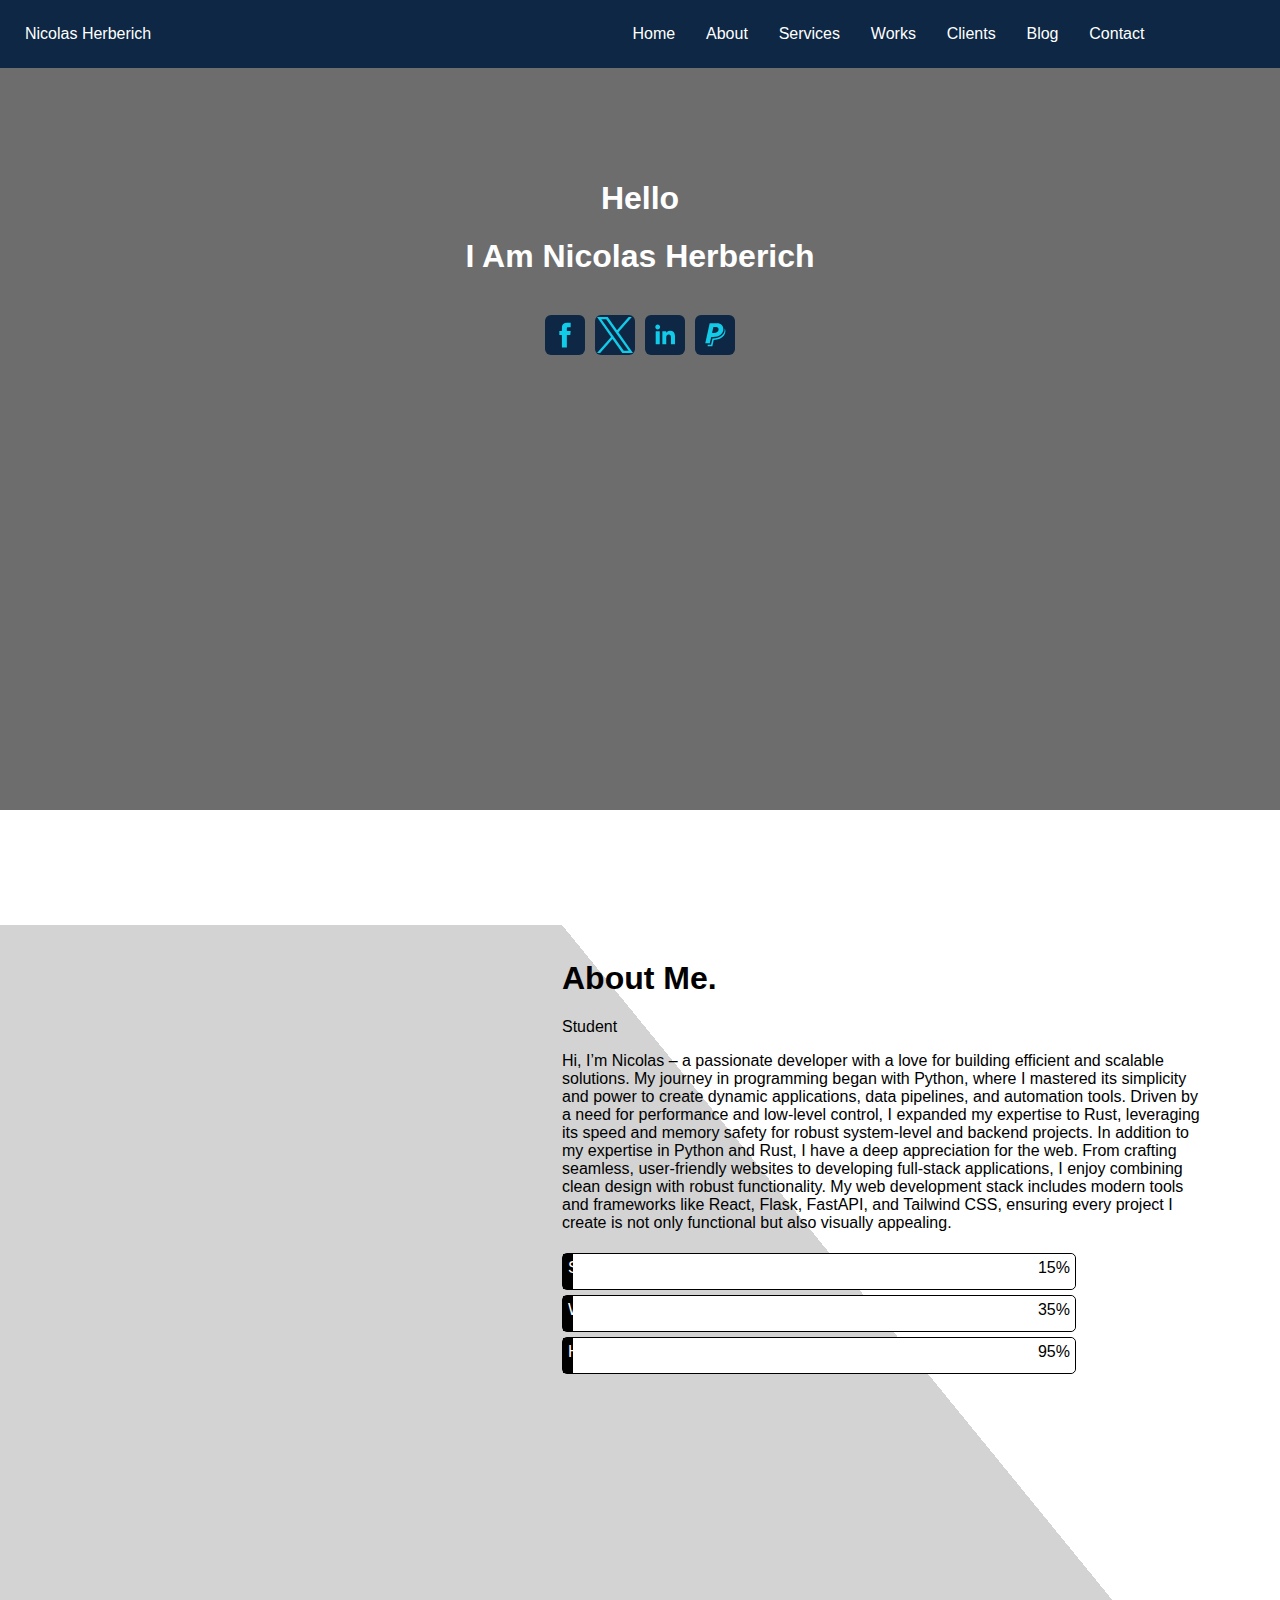
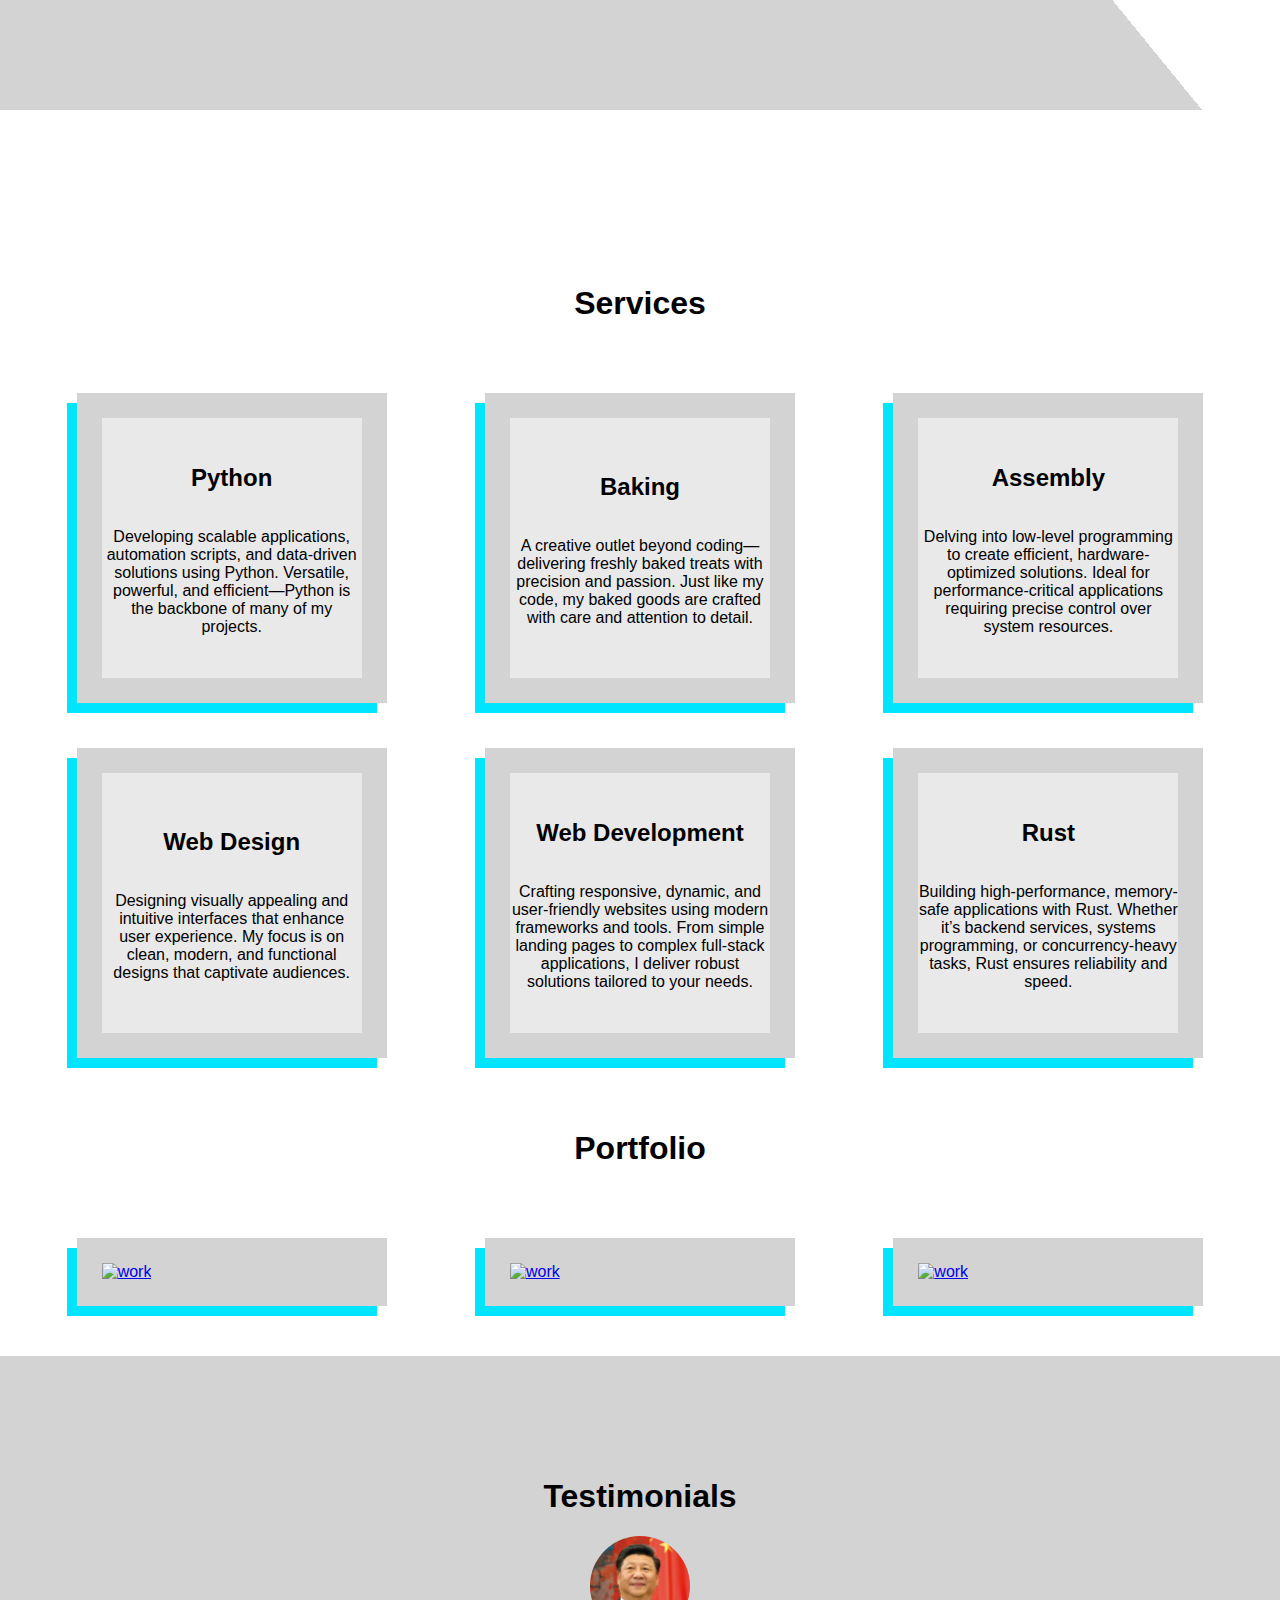
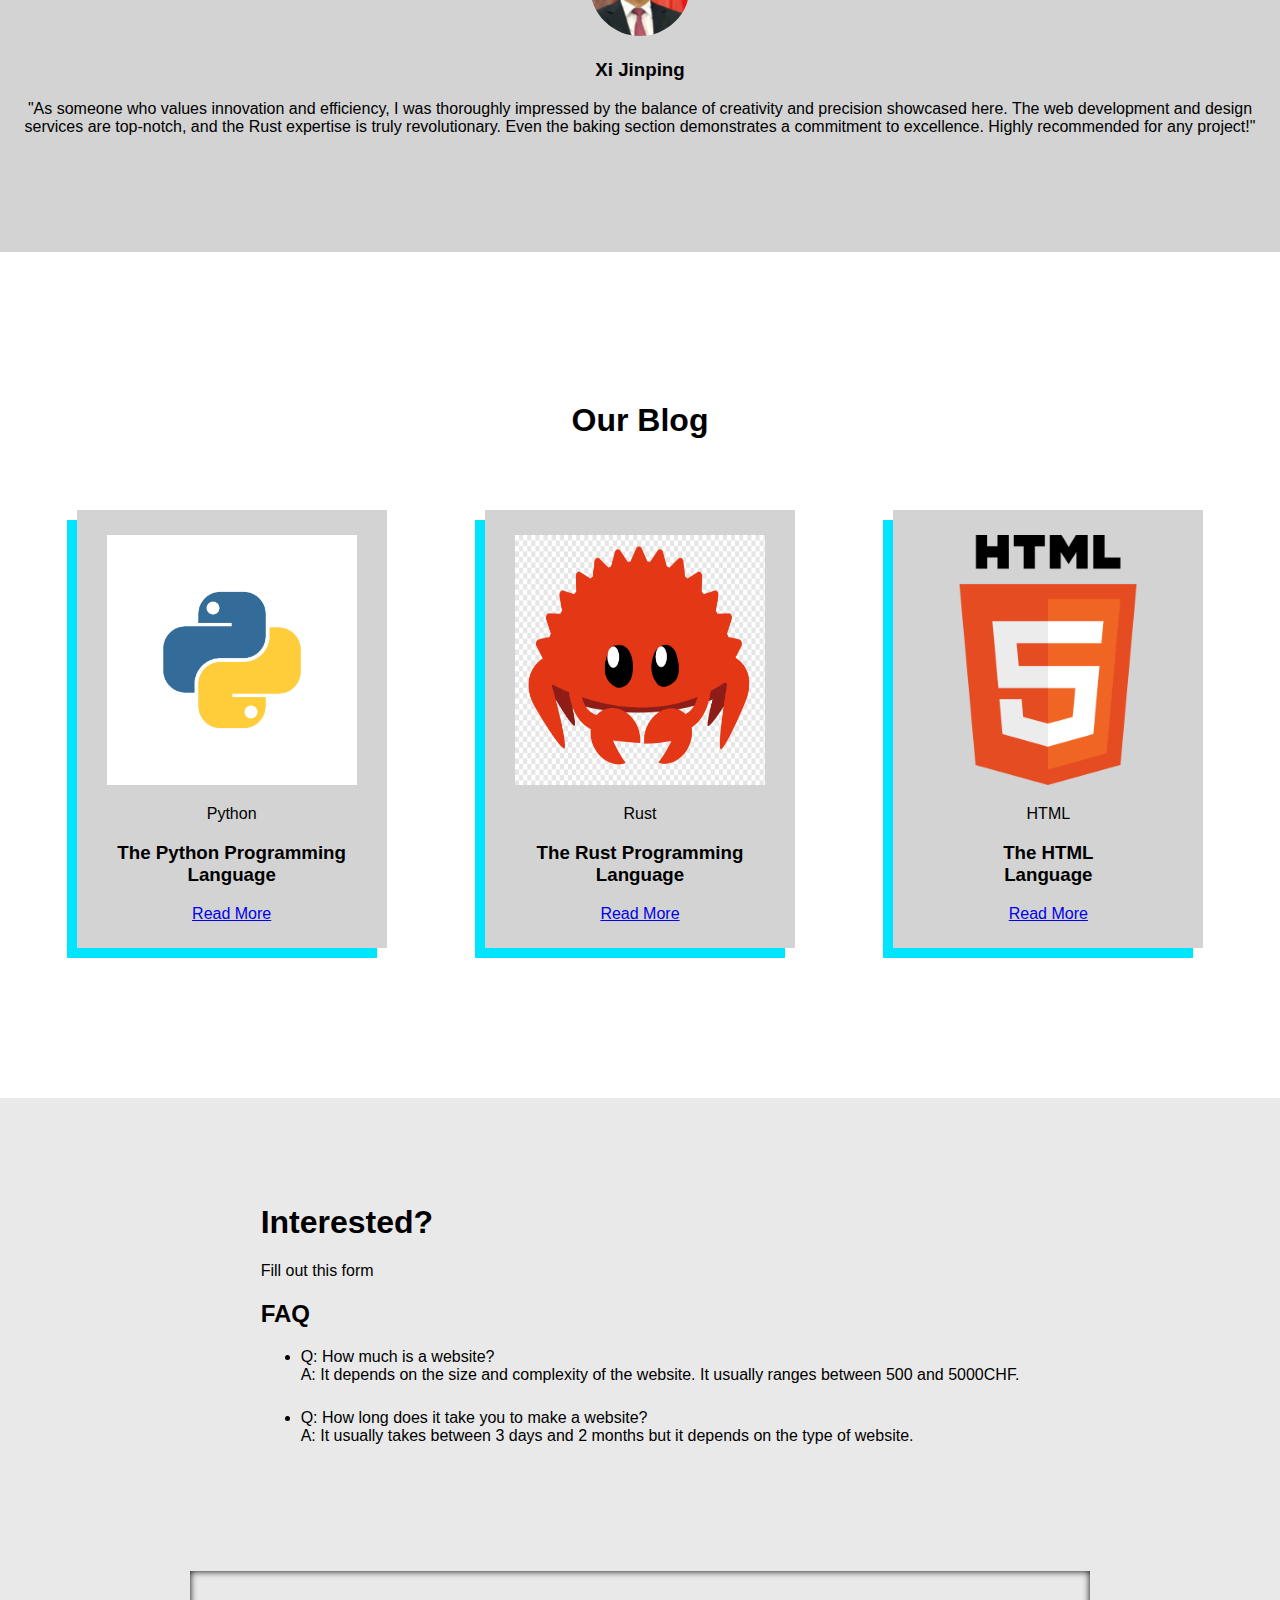
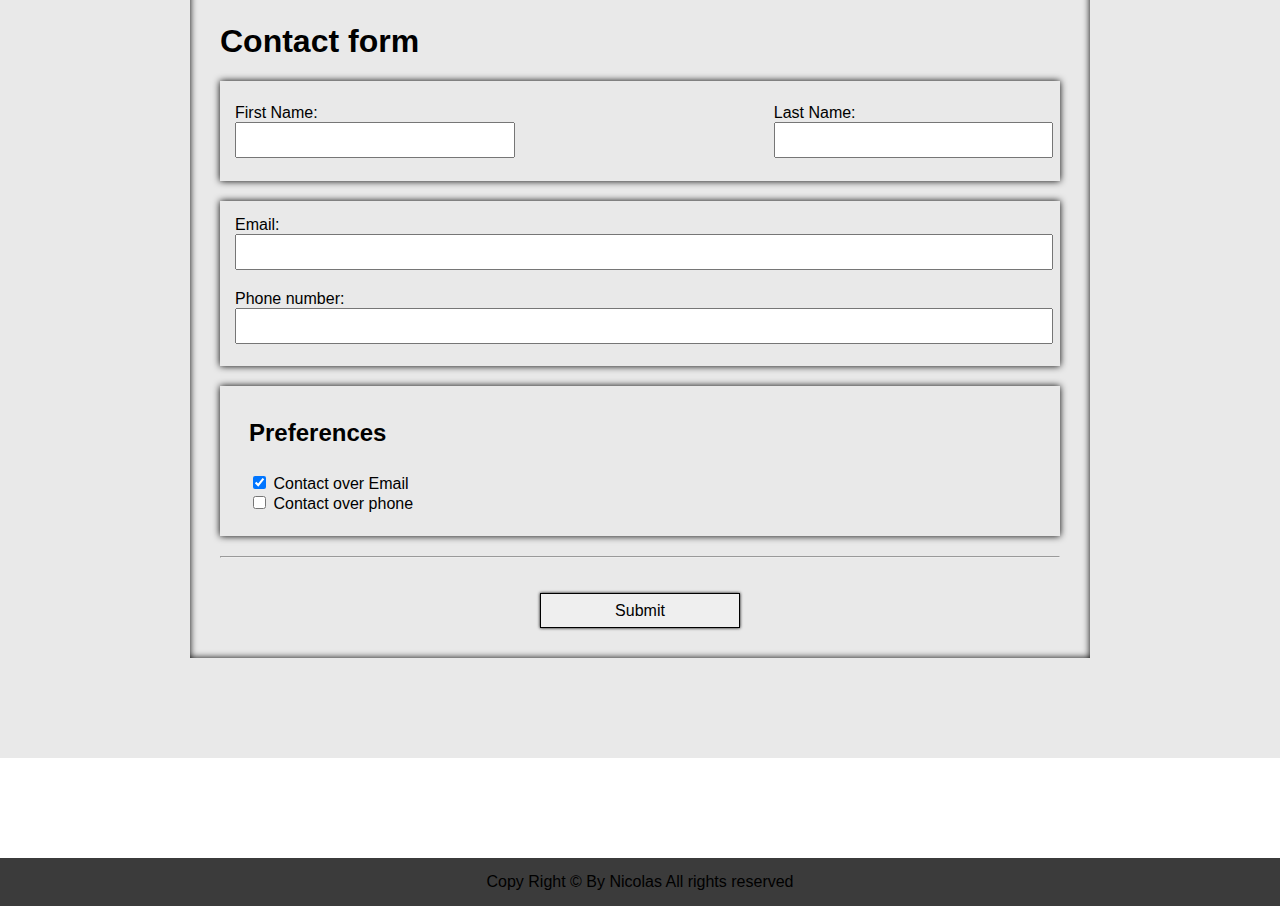
==== index.html @ f976c152 "Final push2" ====
<!DOCTYPE html>
<html lang="en">
<head>
    <meta charset="UTF-8">
    <meta name="viewport" content="width=device-width, initial-scale=1.0">
    <title>Document</title>
    <link rel="stylesheet" href="style.css">
    
</head>
<body>
    <header>
        <div class="opaque">
            <nav class="header_head">
                
                <span>Nicolas Herberich</span> 
                <div class="navdiv">
                    <a href="#header_main">Home</a> 
                    <a href="#about">About</a>
                    <a href="#services">Services</a>
                    <a href="#works">Works</a>
                    <a href="#clients">Clients</a>
                    <a href="#blog">Blog</a>
                    <a href="#contact">Contact</a> 
                </div>
                
<svg xmlns="http://www.w3.org/2000/svg" fill="none" viewBox="0 0 24 24" stroke-width="1.5" stroke="currentColor" class="size-6 icon">
  <path stroke-linecap="round" stroke-linejoin="round" d="M3.75 5.25h16.5m-16.5 4.5h16.5m-16.5 4.5h16.5m-16.5 4.5h16.5" />
</svg>
            </nav>

            <div id="header_main" class="header_main">
            <h1 class="ref">Hello</h1>
            <h1>I Am <strong>Nicolas Herberich</strong></h1> 
                <div class="icons">
                <div style="display: flex; flex-wrap:wrap; align-items: center; justify-content: center;"><a href="https://www.facebook.com/zuck" target="_blank" rel="noopener noreferrer" style="text-decoration:none;border:0;width:36px;height:36px;padding:2px;margin:5px;color:#11CBE9;border-radius:15%;background-color:#0d2744;"><svg class="niftybutton-facebook" style="display:block;fill:currentColor" data-donate="true" data-tag="fac" data-name="Facebook" viewBox="0 0 512 512" preserveAspectRatio="xMidYMid meet"><title>Facebook social icon</title>
        <path d="M211.9 197.4h-36.7v59.9h36.7V433.1h70.5V256.5h49.2l5.2-59.1h-54.4c0 0 0-22.1 0-33.7 0-13.9 2.8-19.5 16.3-19.5 10.9 0 38.2 0 38.2 0V82.9c0 0-40.2 0-48.8 0 -52.5 0-76.1 23.1-76.1 67.3C211.9 188.8 211.9 197.4 211.9 197.4z"></path>
    </svg></a><a href="https://x.com/?lang=en" target="_blank" rel="noopener noreferrer" style="text-decoration:none;border:0;width:36px;height:36px;padding:2px;margin:5px;color:#11CBE9;border-radius:15%;background-color:#0d2744;"><svg class="niftybutton-twitterx" style="display:block;fill:currentColor" data-donate="true" data-tag="twix" data-name="TwitterX" viewBox="0 0 512 512" preserveAspectRatio="xMidYMid meet"><title>Twitter X social icon</title>
    <path d="M 304.757 216.824 L 495.394 0 L 450.238 0 L 284.636 188.227 L 152.475 0 L 0 0 L 199.902 284.656 L 0 512 L 45.16 512 L 219.923 313.186 L 359.525 512 L 512 512 M 61.456 33.322 L 130.835 33.322 L 450.203 480.317 L 380.811 480.317 "></path>
    </svg></a><a href="https://fr.linkedin.com" target="_blank" rel="noopener noreferrer" style="text-decoration:none;border:0;width:36px;height:36px;padding:2px;margin:5px;color:#11CBE9;border-radius:15%;background-color:#0d2744;"><svg class="niftybutton-linkedin" style="display:block;fill:currentColor" data-donate="true" data-tag="lin" data-name="LinkedIn" viewBox="0 0 512 512" preserveAspectRatio="xMidYMid meet"><title>LinkedIn social icon</title>
        <path d="M186.4 142.4c0 19-15.3 34.5-34.2 34.5 -18.9 0-34.2-15.4-34.2-34.5 0-19 15.3-34.5 34.2-34.5C171.1 107.9 186.4 123.4 186.4 142.4zM181.4 201.3h-57.8V388.1h57.8V201.3zM273.8 201.3h-55.4V388.1h55.4c0 0 0-69.3 0-98 0-26.3 12.1-41.9 35.2-41.9 21.3 0 31.5 15 31.5 41.9 0 26.9 0 98 0 98h57.5c0 0 0-68.2 0-118.3 0-50-28.3-74.2-68-74.2 -39.6 0-56.3 30.9-56.3 30.9v-25.2H273.8z"></path>
    </svg></a><a href="https://www.paypal.com/ch/home?locale.x=fr_CH" target="_blank" rel="noopener noreferrer" style="text-decoration:none;border:0;width:36px;height:36px;padding:2px;margin:5px;color:#11CBE9;border-radius:15%;background-color:#0d2744;"><svg class="niftybutton-paypal" style="display:block;fill:currentColor" data-donate="true" data-tag="pay" data-name="PayPal" viewBox="0 0 512 512" preserveAspectRatio="xMidYMid meet"><title>Paypal social icon</title>
        <path d="M374.6 173.4c0 61.3-54 109.9-145.6 109.9h-26.7l-20.5 89.6h-64.3l62.8-283h106.6C343.5 89.8 374.6 125.5 374.6 173.4zM307.1 175.2c0-25.7-21.2-32.5-45.8-32.5h-28.4l-18.8 84.8h25.3C276.1 227.5 307.1 213 307.1 175.2zM393.1 161.4c12.2 95.9-78.6 145.2-173.4 143.8l-20.7 88.1h-44.6l-5 22.8h68.8l19.9-87.9C376.8 324 430.1 222.9 393.1 161.4z"></path>
    </svg></a></div>
                </div>
            </div>
        </div>
        
        
    </header>

    <div id="about" class="about">
        <div class="leftabout">
            <div class="cont">
                <img src="IMG-20241102-WA0003.jpg" alt="" class="profile">
                <div class="boxshadow"></div>
            </div>
            
        </div>
        
        <div class="rightabout">

            <h1 class="aboutme">About Me.</h1>
            <p class="aboutunder">Student</p>
            <p class="aboutunderunder">Hi, I’m Nicolas – a passionate developer with a love for building efficient and scalable solutions. My journey in programming began with Python, where I mastered its simplicity and power to create dynamic applications, data pipelines, and automation tools. Driven by a need for performance and low-level control, I expanded my expertise to Rust, leveraging its speed and memory safety for robust system-level and backend projects.

In addition to my expertise in Python and Rust, I have a deep appreciation for the web. From crafting seamless, user-friendly websites to developing full-stack applications, I enjoy combining clean design with robust functionality. My web development stack includes modern tools and frameworks like React, Flask, FastAPI, and Tailwind CSS, ensuring every project I create is not only functional but also visually appealing.</p>
            <div class="statusbars">
                <div class="statusbar1"><span class="activity1">Sleeping</span> <span class="percentage1">15%</span></div>
                <div class="statusbar2"><span class="activity2">Working  </span> <span class="percentage2">35%</span></div>
                <div class="statusbar3"> <span class="activity3">HTML</span> <span class="percentage3">95%</span></div>
            </div>    
        
        </div>
        
    </div>
    <h1 class="centerh1">Services</h1>
    <div class="wrap" id="services">
      
        <div class="services">
            <div class="service1"><section class="text"><h2>Python</h2><p>Developing scalable applications, automation scripts, and data-driven solutions using Python. Versatile, powerful, and efficient—Python is the backbone of many of my projects.</p></section></div>
            <div class="service2"><section class="text"><h2>Baking</h2> <p>A creative outlet beyond coding—delivering freshly baked treats with precision and passion. Just like my code, my baked goods are crafted with care and attention to detail.</p></section></div>
            <div class="service3"><section class="text"><h2>Assembly</h2> <p>
Delving into low-level programming to create efficient, hardware-optimized solutions. Ideal for performance-critical applications requiring precise control over system resources.

</p></section></div>
            <div class="service4"><section class="text"><h2>Web Design</h2> <p>Designing visually appealing and intuitive interfaces that enhance user experience. My focus is on clean, modern, and functional designs that captivate audiences.</p></section></div>
            <div class="service5"><section class="text"><h2>Web Development</h2> <p>Crafting responsive, dynamic, and user-friendly websites using modern frameworks and tools. From simple landing pages to complex full-stack applications, I deliver robust solutions tailored to your needs.</p></section></div>
            <div class="service6"><section class="text"><h2>Rust</h2> <p>Building high-performance, memory-safe applications with Rust. Whether it’s backend services, systems programming, or concurrency-heavy tasks, Rust ensures reliability and speed.</p></section></div>
        </div>
    </div>
   
    <h1 class="centerh1" id="works">Portfolio</h1>
    <div class="wrap">
        <div class="services">
            <div class="service1"><a href="Screenshot 2024-12-13 at 13-37-25 Page Title.png"><img class="workimg" src="Screenshot 2024-12-13 at 13-37-25 Page Title.png" alt="work"></a></div>
            <div class="service2"><a href="Screenshot 2024-12-13 at 13-38-32 Document.png"><img class="workimg" src="Screenshot 2024-12-13 at 13-38-32 Document.png" alt="work"></a></div>
            <div class="service3"><a href="Screenshot 2024-12-13 at 13-39-22 Document.png"><img class="workimg" src="Screenshot 2024-12-13 at 13-39-22 Document.png" alt="work"></a></div>
      
        </div>
    </div>
    <div class="testimonials" id="clients">
        <h1><strong>Testimonials</strong></h1>
        <div class="testimonialtext">
          <img class="roundsmall" src="proxy-image2.jpeg" alt="">
          <h3>Xi Jinping</h3>
          <p>"As someone who values innovation and efficiency, I was thoroughly impressed by the balance of creativity and precision showcased here. The web development and design services are top-notch, and the Rust expertise is truly revolutionary. Even the baking section demonstrates a commitment to excellence. Highly recommended for any project!"</p>
          
        
        </div>
      
    </div>
    <div class="blog" id="blog">
        <h1><strong>Our Blog</strong></h1>
        <div class="wrap">
        <div class="services">
            <div class="service1"><img class="workimg" src="pythonimg.png"> <p>Python</p> <h3>The Python Programming Language</h3> <a href="https://www.python.org/">Read More</a> </div>
            <div class="service2"><img class="workimg" src="rustimg.png"> <p>Rust</p> <h3>The Rust Programming Language</h3> <a href="https://www.rust-lang.org/">Read More</a></div>
          <div class="service3"><img class="workimg" src="htmlimg.png"> <p>HTML</p> <h3>The HTML <br> Language </h3> <a href="https://developer.mozilla.org/en-US/docs/Web/HTML">Read More</a></div>
      
        </div>
    </div>

    </div>
    <div class="contact">
    <div class="leftcontact">
        <h1>Interested?</h1>
        <p>Fill out this form</p>
        <h2>FAQ</h2>
        <ul>
            <li>
                Q: How much is a website? <br>
                A: It depends on the size and complexity of the website. It usually ranges between 500 and 5000CHF.
            </li>
            <li>
                Q: How long does it take you to make a website? <br>
                A: It usually takes between 3 days and 2 months but it depends on the type of website.
            </li>
        </ul>
    </div>
    <div id="contact" class="block">
        <form action="/submit" method="post" class="form">
            <h1>Contact form</h1>
            <section class="names">
                <div>
                  <label for="name">First Name:</label>
        
                <input type="text" class="input">   
                </div>
                <div>
 <label for="name">Last Name:</label>
        
                <input type="text" class="input">
                </div>
                
                
            </section>
            <section class="contactinfo">
                <div>
                   <label for="email">Email:</label>
        
                <input type="email" class="input">  
                </div>
                <div>
                    <label for="tel">Phone number:</label>
            
                <input type="tel" class="input"> 
                </div>
                
            </section>


            
            <section class="preferences">
                <fieldset>
                    <legend><h2>Preferences</h2></legend>
                
                    <div>
                    <input type="checkbox" id="rcvmail" name="rcvmail" class="especial" checked />
                    <label for="rcvmail">Contact over Email</label>
                    </div>
                
                    <div>
                    <input type="checkbox" id="rcvnws" name="rcvnws" class="especial" />
                    <label for="rcvnws">Contact over phone</label>
                    </div>
                </fieldset>  
            </section>
            <hr>
            <div class="submit">
                <button type="submit" class="button">Submit</button>
            </div>
                
            
            
        </form>
    </div>
    </div>

    <div class="footer">
        Copy Right © By Nicolas All rights reserved
    </div>

<script src="script.js">
      
    </script> 
</body>
</html>
---- style.css ----
.header_main{

    padding: 15px;
    text-align: center;
}

.centerh1{
  text-align: center;
}

.ref{
    margin-top: 165px;
}

.navdiv a{
    color: white;
    text-decoration: none;
}

.opaque{
    background-color:rgba(0, 0, 0, 0.571);
    color: white;
    height: 100%;
}

.icons{
    margin-top: 35px;
}

.header_head{
    z-index: 100;
    width: 100%;
    position: fixed;
    background-color: #0d2744 ;
    padding: 25px;
    display: flex;
    justify-content: space-between;
    align-items: center;
}

body{
    padding: 0px;
    margin: 0px;
    font-family: Helvetica;
}
header{    
    height:90vh;
    background-image: url(230104173032-02-chess-stock.jpg);
    background-size: cover ;
    background-repeat: no-repeat;
}

nav span{
    width: 40%;
}
.navdiv{
    margin-right: 65px;
    display: flex;
    justify-content: space-between;
    width: 40%;

}

.about{
    margin-top: 100px;
    margin-bottom: 100px;
    padding-top: 15px;
    padding-bottom: 75px;
    display: flex;
    flex-direction: row;
    background-color:white;
    flex-wrap: wrap;
    
}

.aboutme{
    position: relative;
    z-index: 1;
    margin-top: 35px;
}

.aboutunder{
      position: relative;
    z-index: 1;

}
.aboutunderunder{
      position: relative;
    z-index: 1;

}
.leftabout{
    background-color: lightgray;
    padding: 50px 50px 100px 0px;
    width: 40%;
}

.rightabout{
    background: linear-gradient(to bottom left, #fff 0%, #fff 50%, lightgray 50%, lightgray 100%);;
    width: 50%;

}
.cont{
    margin-top: 35px;
    margin-left: auto;
    margin-right: 55px;
    position: relative;
    width: 550px;

}
.icon{
  height: 0px;
  width: 0px;
  margin-right: 0px;
}
@media (max-width: 1253px) {
 
  .navdiv a{
    color: #0d2744;
  }
  .icon{
  margin-right: 50px;
  width: 35px;
  height: 35px;
}
}




@media (max-width: 1253px) {
    .about {
        flex-direction: column;  
    }
    .rightabout{
    background: lightgray;
    width: 100%;  
    padding: 20px;
    padding-top: 100px;
    padding-bottom: 300px;
  }
  .aboutunderunder{
    width: 80%;
  }
    .leftabout {
    
        width: 100%;  

  }
  .cont{
    margin-top: 150px;
    margin-right: auto;
  }

}

.profile {
    border-radius: 5px;
    height: 600px;
    opacity: 0; /* Hidden before animation */
    position: absolute;
    z-index: 1;
    top: -40px;
    right: 100px;
    transition: none; /* No animation by default */
}

/* Apply animation when the class is added */
.profile.slide-in-left {
    animation: slide-in-left 1s forwards;
    opacity: 1; /* Make visible after animation */
}

@keyframes slide-in-left {
    from {
        transform: translateX(-100vw); /* Start off-screen */
        opacity: 0;
    }
    to {
        transform: translateX(0); /* Move to original position */
        opacity: 1;
    }
}
.boxshadow {
    border-radius: 5px;
    margin-top: 15px;
    margin-left: 65px;
    margin-right: 35px;
    height: 600px;
    width: 422px;
    background-color: red;
    opacity: 0; /* Hidden before animation */
        transition: none; /* No animation by default */
  z-index: 10;
}

/* Apply animation when the class is added */
.boxshadow.slide-in-botright {
    animation: slide-in-botright 1s forwards;
    opacity: 1; /* Make it visible */
}

@keyframes slide-in-botright {
    from {
        transform: translate(-150vw, -150vh) scale(2, 1);
    }
    to {
        transform: translate(0, 0) scale(1, 1);
    }
}



/* Container for the status bars */
.statusbars {
  display: flex;
  flex-direction: column;
  position: relative;
  width: 100%;
}

/* Each status bar block */
.statusbars div {
  color: white;
  margin-top: 5px;
  display: flex;
  width: 80%;
  border: solid black 1px;
  border-radius: 5px;
  position: relative;  /* Position relative for activity bars */
}

/* Initial states for the activity bars (hidden by default) */
.activity1,
.activity2,
.activity3 {
  position: absolute;
  z-index: 2;  /* Ensure it's above the percentage bar */
  background-color: black;
  padding: 5px;

  height: 25px;
  width: 0%;  /* Initially, set the width to 0% */
  transition: width 2s ease-out;  /* Smooth transition for width change */
}

/* When the class 'fill-status-bar' is added, fill the bar to the desired value */
.fill-status-bar1 {
  width: 15%;  /* Final width for activity1 */
}

.fill-status-bar2 {
  width: 35%;  /* Final width for activity2 */
}

.fill-status-bar3 {
  width: 90%;  /* Final width for activity3 */
}

/* Percentage bars */
.percentage1,
.percentage2,
.percentage3 {
  z-index: 1;  /* Ensure it's behind the activity bar */
  border-top-right-radius: 5px;
  border-bottom-right-radius: 5px;
  text-align: right;
  color: black;
  padding: 5px;
  width: 100%;  /* Full width */
  height: 25px;
  background-color: white;
}



.wrap{
    display: flex;
    justify-content: center;
    width: 100%;
}

.services{
    align-items: center;
    justify-content: center;
    justify-items: center;
    display: grid;
    grid-template-columns: repeat(auto-fit, minmax(300px, 1fr));

    gap: 45px;
    margin: 50px 50px 50px 50px;
    width: 100%;
    max-width: 1253px;
}

.services div{
    width: 260px; 
    background-color: lightgray;
    padding: 25px 25px 25px 25px;
    box-shadow: -10px 10px rgb(0, 229, 255) ;
  
}

.text{
    background-color: rgb(233, 233, 233);
    height: 260px;
    width: 260px;
    text-align: center;
    display: flex;
    justify-content: center;
    flex-direction: column;
    
    
}




.workimg{
    width: 250px;
    height: 250px;
}


.blog{
  margin-top:150px ;
  text-align: center;
}

.contact{
    display: flex;
    margin-top: 100px;
    margin-bottom: 100px;
    align-content: center;
    justify-content: center;
    width: 100%;
    background-color: rgb(233, 233, 233);
    padding: 50px 0px 50px 0px;
    flex-wrap: wrap;
}

.leftcontact{
    padding-right: 50px;

    padding: 35px;
}

li{
  padding-bottom: 25px;
}

.testimonials{
  background-color: lightgray;
  text-align: center;
  padding: 100px 0px 100px 0px;
}

.roundsmall{
  
  height: 100px;
  border-radius: 50%;
  
}


.form{
    box-shadow: 0px 0px 7px 0px inset black;
    padding: 30px;
    gap: 20px;
    background-color: rgb(233, 233, 233);
}

.block{
    
  
    padding: 50px;
    width: 80%;
    max-width: 900px;
}

.names{
    display: flex;
    justify-content: space-between;
    gap: 15px;
    align-items: center;
}

fieldset{
    border: none;
}

form section{
    box-shadow: 0px 0px 7px 0px black;
    align-content: center;
    
    height: 100px;
    padding: 0px 15px 0px 15px;
    margin: 20px 0px 20px 0px;
}

.contactinfo{
    padding-top: 15px;
    display: flex;
    flex-direction: column;
    gap: 20px;
    height: 150px;
}

legend{
    padding: 0px;
    margin: 0px;
}

.input {
    width: 100%;
    height: 30px;
}

.submit{
    display: flex;
    justify-content: center;
    align-items: center;
    align-content: center;
    height: 35px;
    margin-top: 35px;

}

.preferences{
    height: 150px;
}

.button{
    box-shadow: 0px 0px 3px 0px black;
    width: 200px;
    height: 35px;
    font-size: medium;
    border: solid black 1px;
}
.footer{
    padding: 15px;
    text-align: center;
    align-items: center;
    align-content: center;
    background-color: rgb(59,59,59);
}
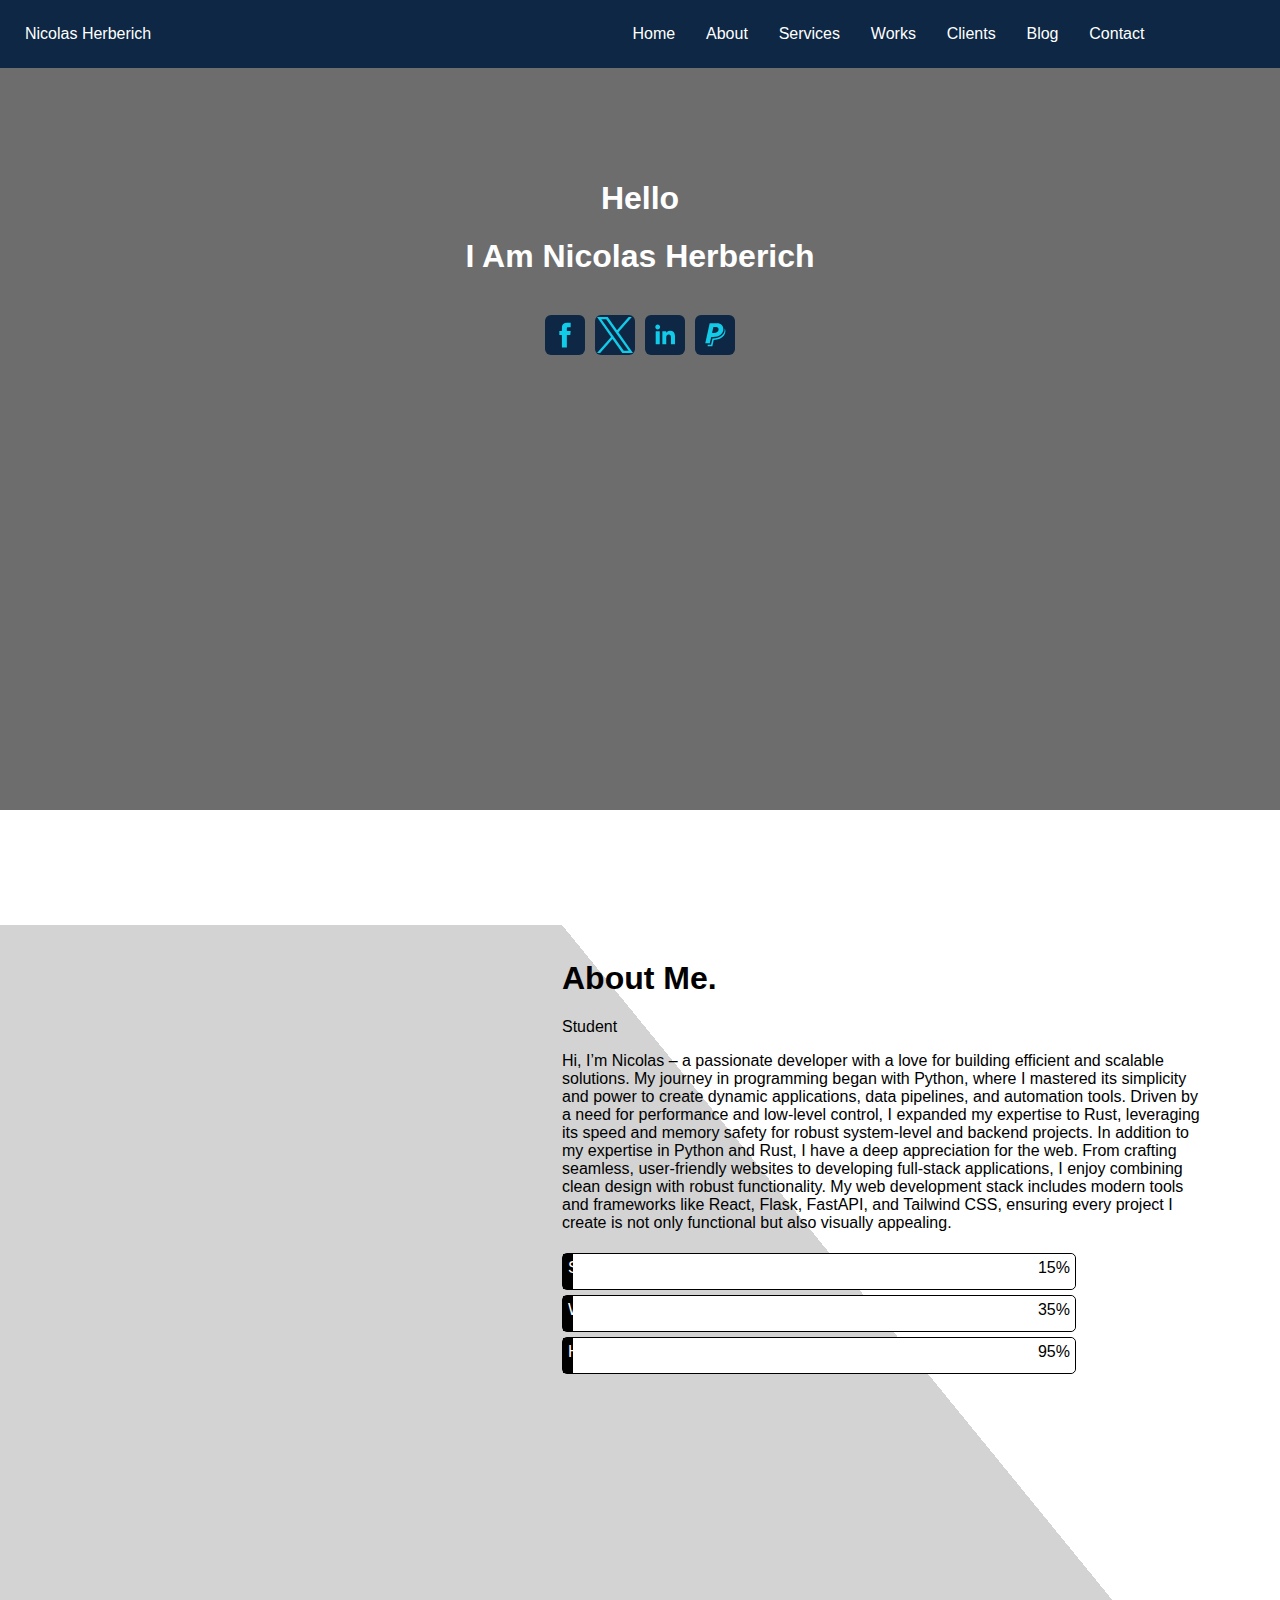
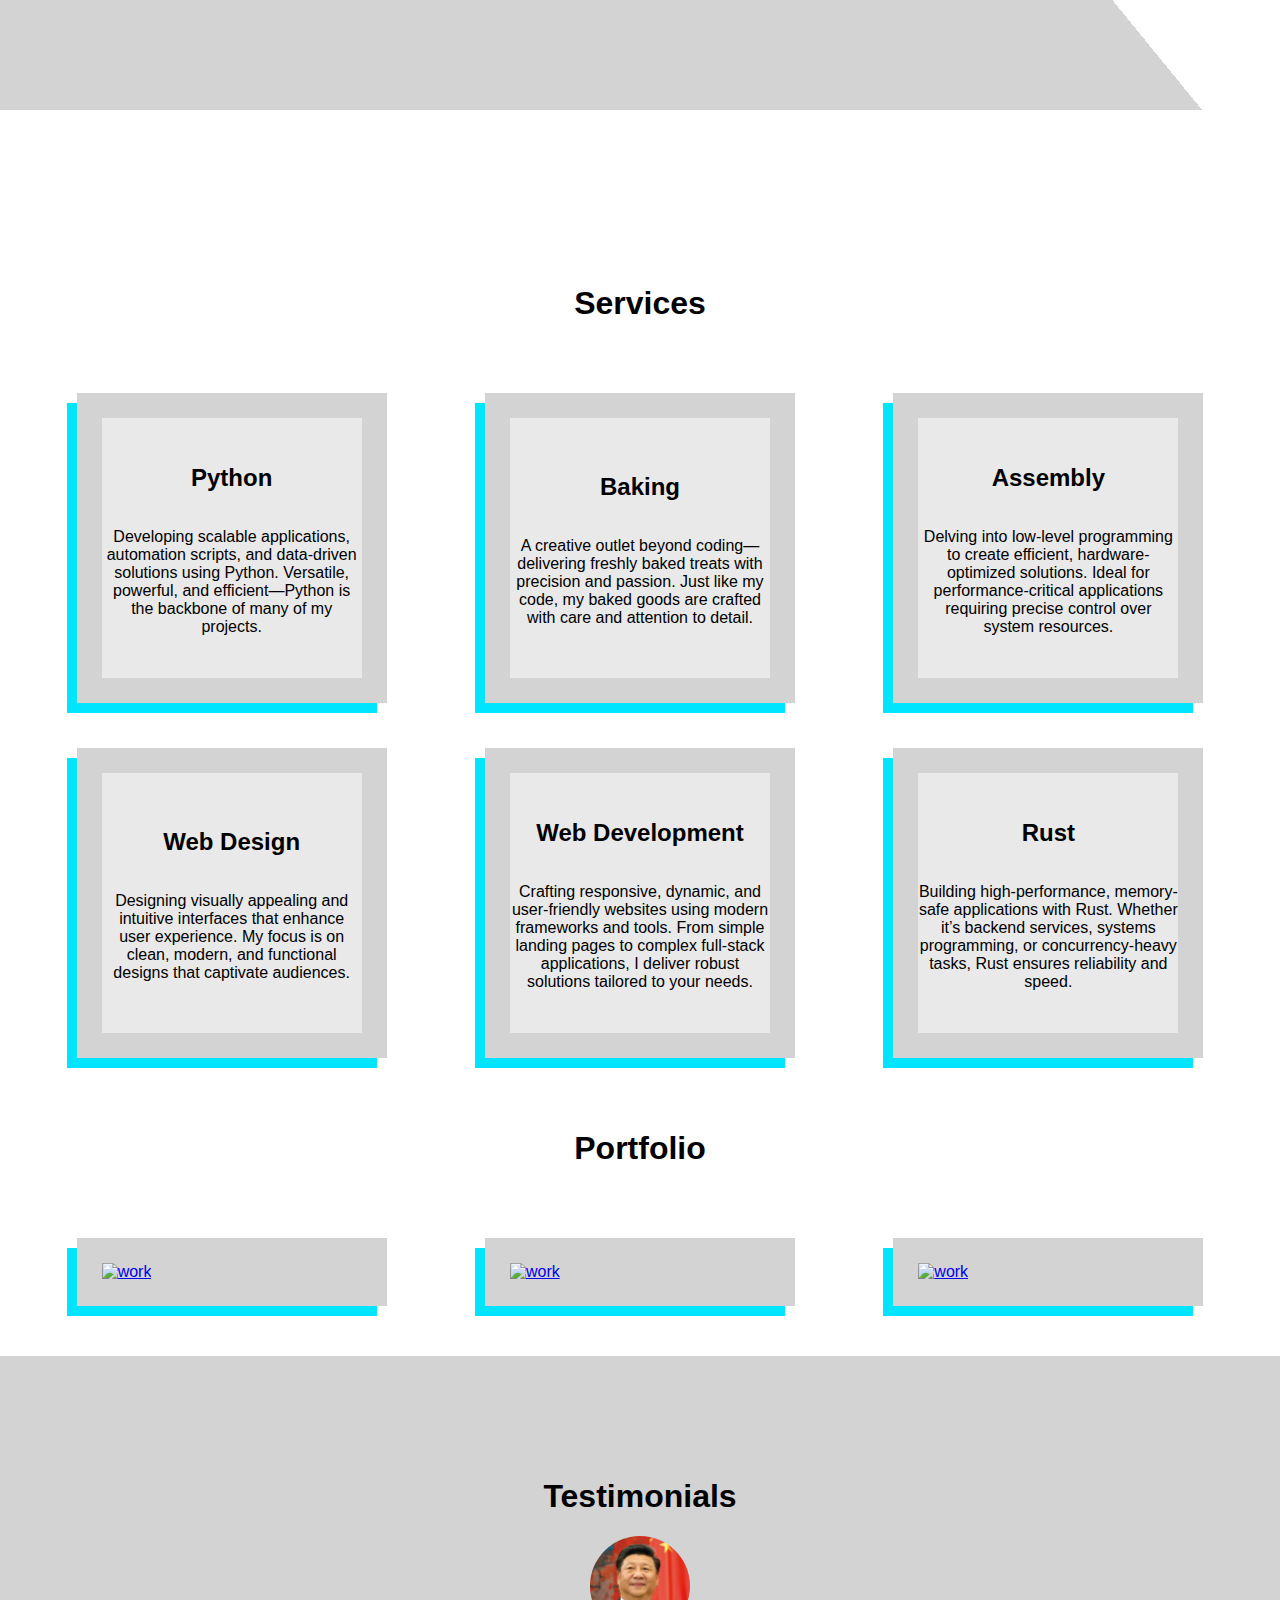
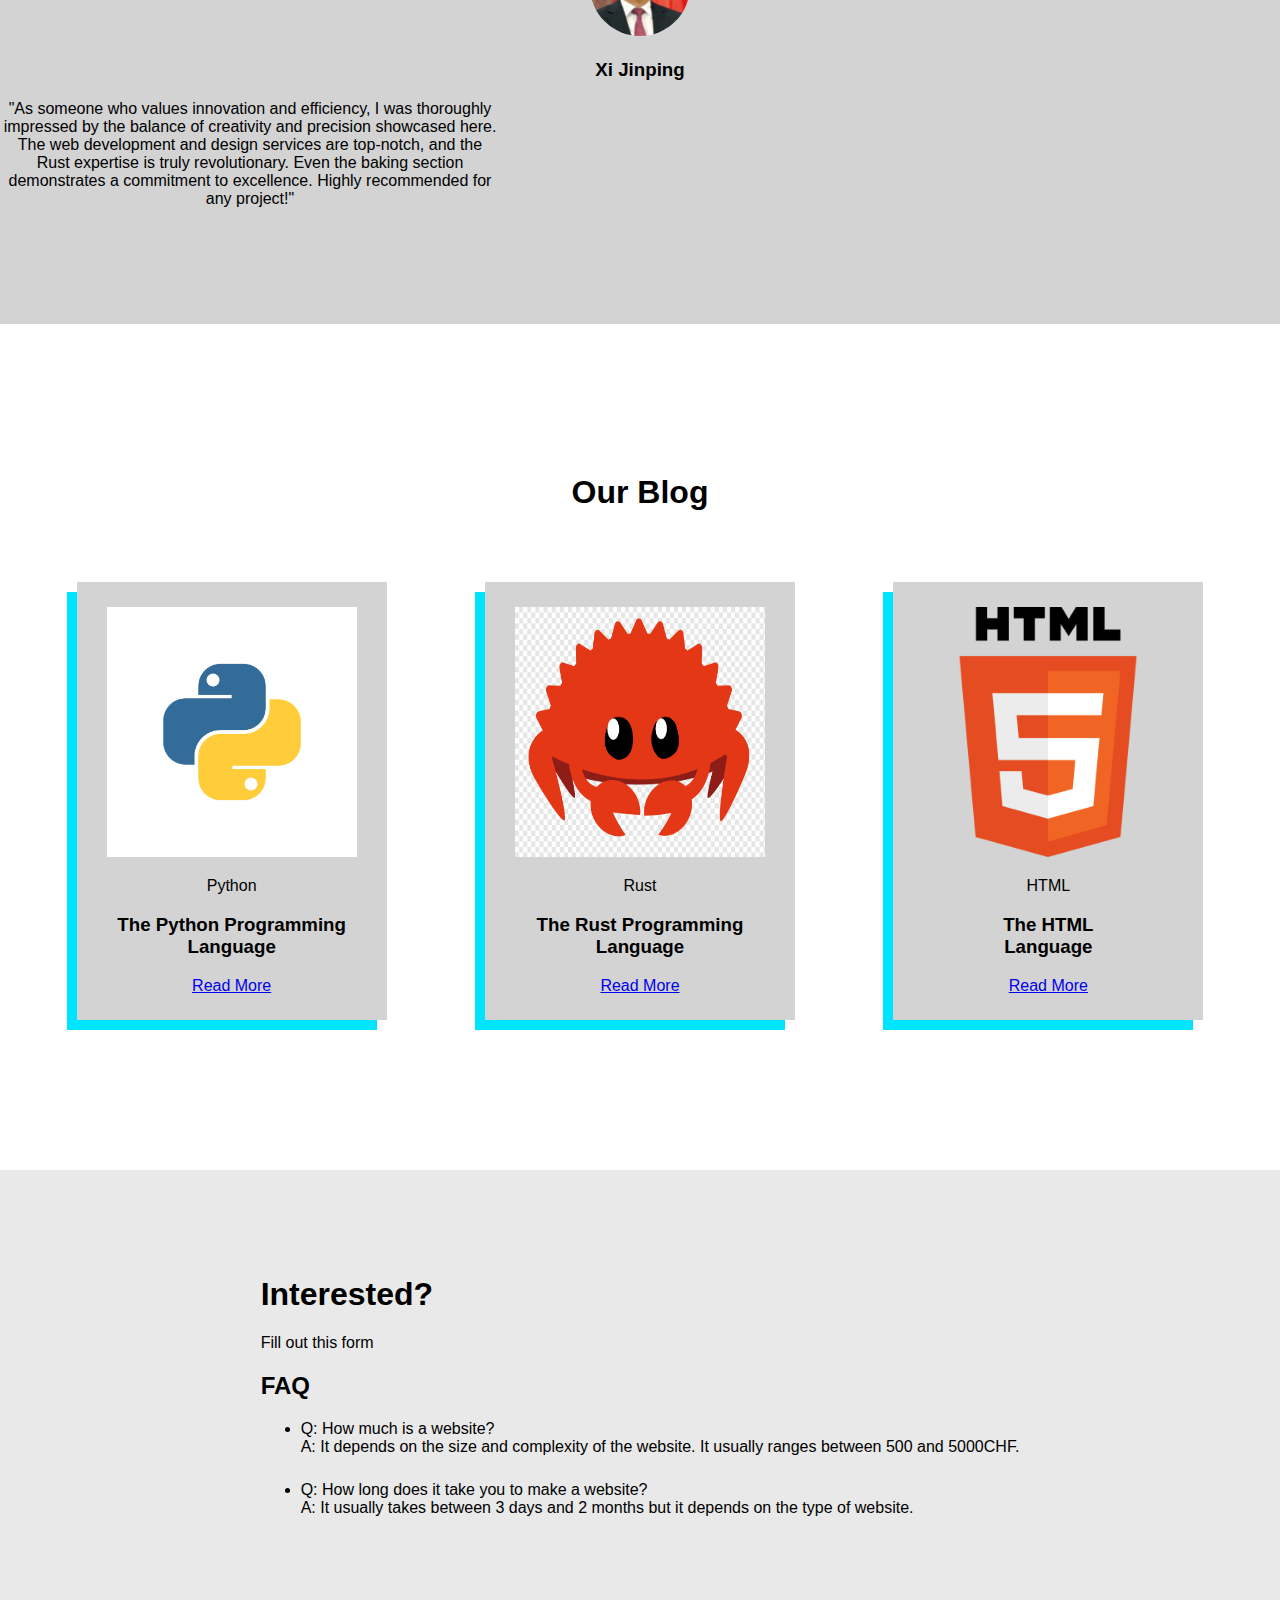
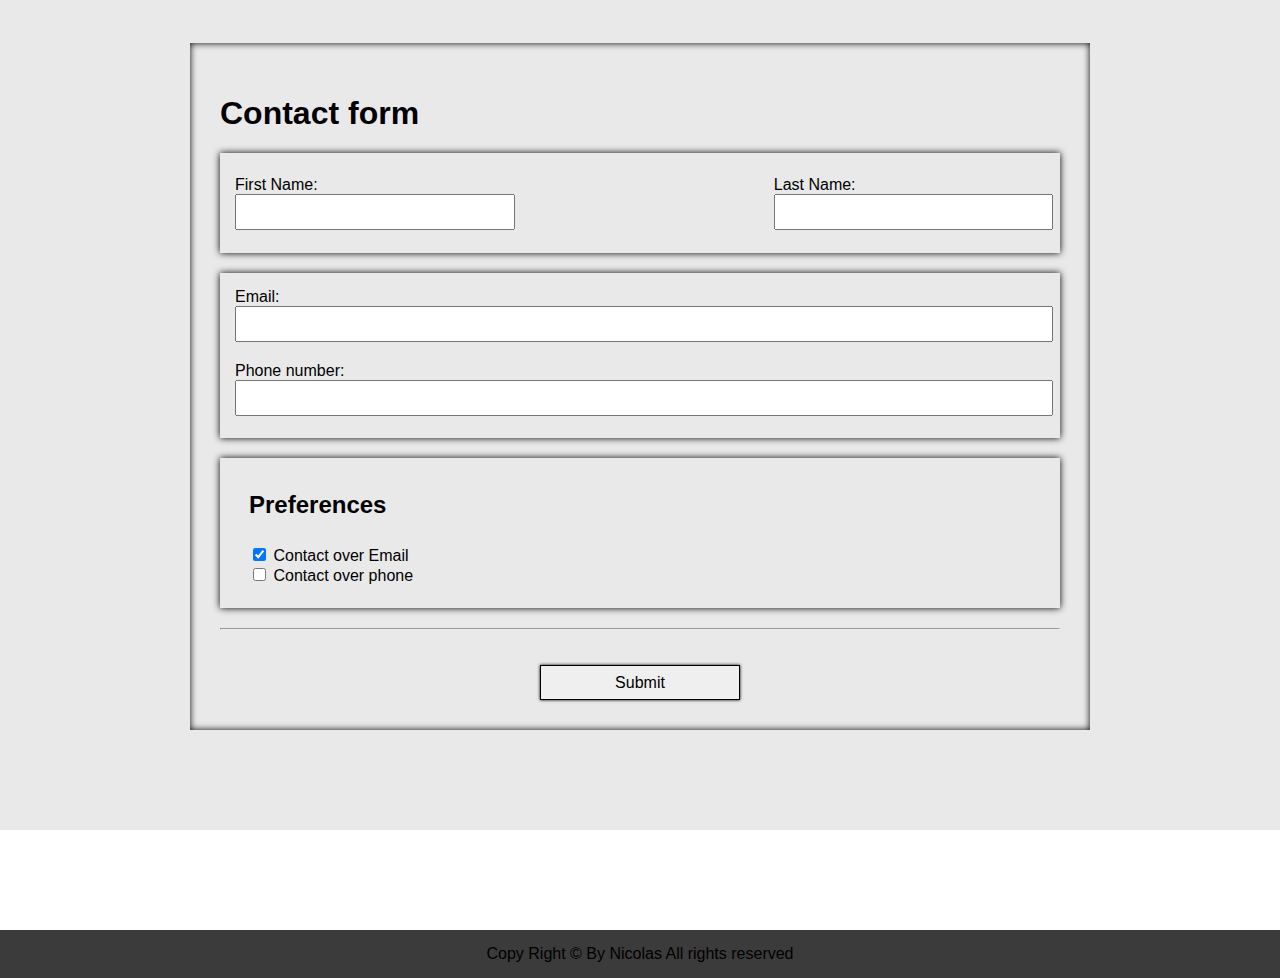
==== commit fafdf7f9: "Final push4" ====
--- a/index.html
+++ b/index.html
@@ -103,7 +103,7 @@
         <div class="testimonialtext">
           <img class="roundsmall" src="proxy-image2.jpeg" alt="">
           <h3>Xi Jinping</h3>
-          <p>"As someone who values innovation and efficiency, I was thoroughly impressed by the balance of creativity and precision showcased here. The web development and design services are top-notch, and the Rust expertise is truly revolutionary. Even the baking section demonstrates a commitment to excellence. Highly recommended for any project!"</p>
+          <p class="smol">"As someone who values innovation and efficiency, I was thoroughly impressed by the balance of creativity and precision showcased here. The web development and design services are top-notch, and the Rust expertise is truly revolutionary. Even the baking section demonstrates a commitment to excellence. Highly recommended for any project!"</p>
           
         
         </div>
--- a/style.css
+++ b/style.css
@@ -125,7 +125,10 @@
 }
 }
 
-
+.smol{
+  width: 80%;
+  max-width: 500px;
+}
 
 
 @media (max-width: 1253px) {
